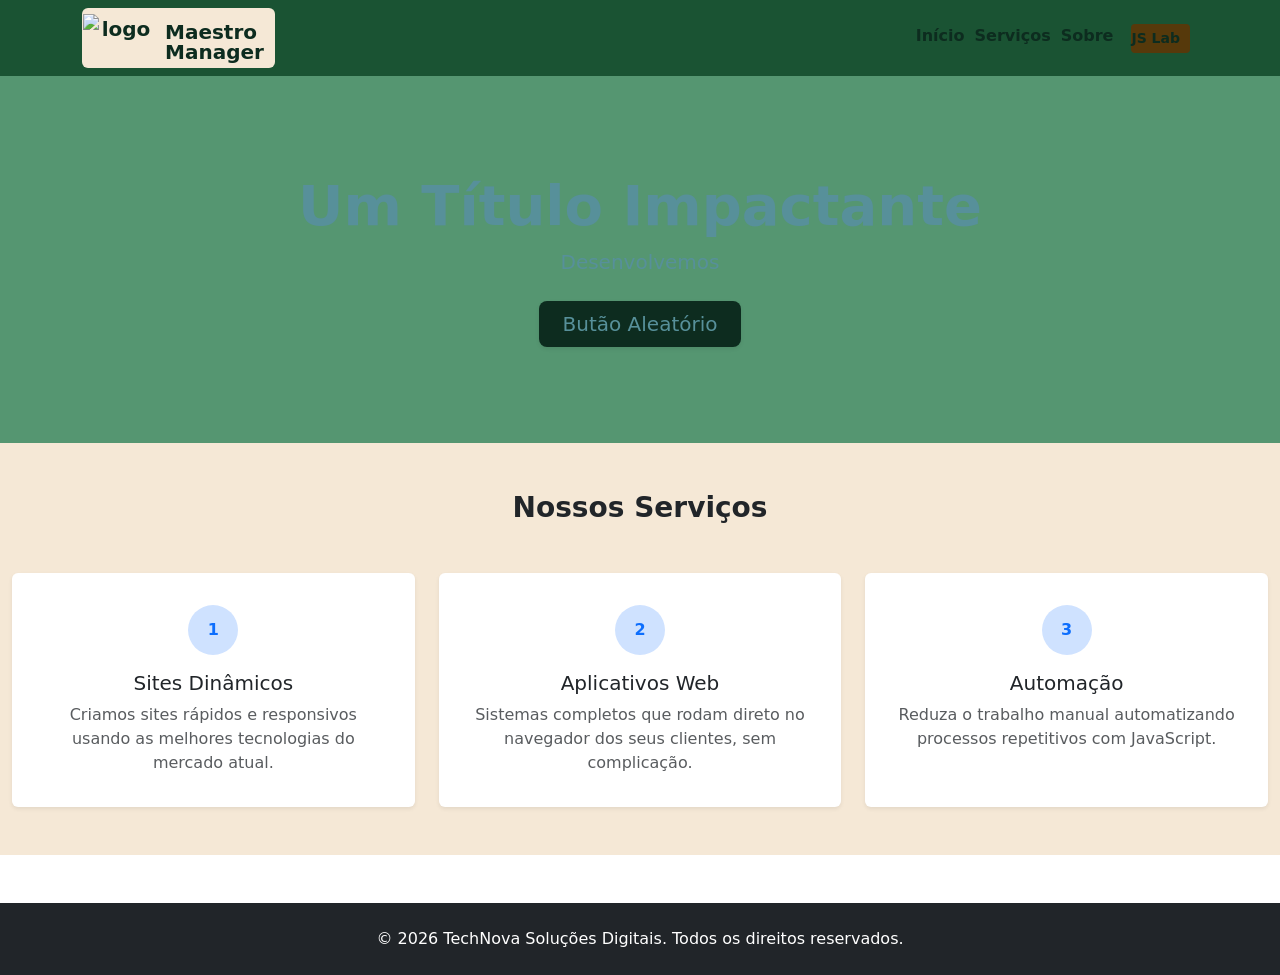
==== maestro-manager-front/pages/index/index.html @ a708f97d "Add lost files by upload." ====
<!DOCTYPE html>
<html lang="pt-BR">
    <head>
        <meta charset="UTF-8">
        <meta name="viewport" content="width=device-width, initial-scale=1.0">
        <title>Maestro Manager</title>
        <link rel="icon" href="../../favicon.svg" type="image/svg+xml">
        <link href="https://cdn.jsdelivr.net/npm/bootstrap@5.3.3/dist/css/bootstrap.min.css" rel="stylesheet" integrity="sha384-QWTKZyjpPEjISv5WaRU9OFeRpok6YctnYmDr5pNlyT2bRjXh0JMhjY6hW+ALEwIH" crossorigin="anonymous">
        <link rel="stylesheet" href="../../css/main.css">
    </head>
    <body>
        <nav id="home-page-navbar" class="navbar navbar-expand-lg sticky-top">
            <div class="container">
                <a id="navbar-brand" class="navbar-brand btn d-flex gap-1" href="../index/index.html">
                    <img src="../../main-logo.svg" alt="logo" class="me-2" style="width: 70px; height: 80 px;">
                    <div class="d-flex flex-column text-start lh-1">
                        <span class="fw-bold mt-2">Maestro</span>
                        <span>Manager</span>
                    </div>
                </a>
                <button class="navbar-toggler" type="button" data-bs-toggle="collapse" data-bs-target="#navbarNav" aria-controls="navbarNav" aria-expanded="false" aria-label="Toggle navigation">
                    <span class="navbar-toggler-icon"></span>
                </button>
                <div class="collapse navbar-collapse justify-content-end" id="navbar-nav">
                    <ul class="navbar-nav">
                        <li class="nav-item"><a class="nav-link active" href="#">Início</a></li>
                        <li class="nav-item"><a class="nav-link" href="#">Serviços</a></li>
                        <li class="nav-item"><a class="nav-link" href="#">Sobre</a></li>
                        <li class="nav-item"><a id="jslab-btn" class="btn btn-primary btn-sm m-2" href="../jslab/jslab.html">JS Lab</a></li>
                    </ul>
                </div>
            </div>
        </nav>

        <main>
            <section id="hero-section" class="text-center py-5">
                <div class="container my-5">
                    <h2 class="display-4 fw-bold">Um Título Impactante</h2>
                    <p class="lead mb-4">Desenvolvemos</p>
                    <button id="action-btn" class="btn btn-light btn-lg px-4 shadow-sm" title="Faiz Nada">
                        Butão Aleatório
                    </button>
                </div>
            </section>

            <section id="services-section" class="container-fluid d-flex flex-column py-5">
                <h3 class="text-center mb-5 fw-bold">Nossos Serviços</h3>
                <div class="row g-4">
                    
                    <div class="col-md-4">
                        <div class="card h-100 shadow-sm border-0 text-center p-3">
                            <div class="card-body">
                                <div class="bg-primary-subtle text-primary rounded-circle d-inline-flex align-items-center justify-content-center mb-3" style="width: 50px; height: 50px; font-weight: bold;">1</div>
                                <h4 class="card-title h5">Sites Dinâmicos</h4>
                                <p class="card-text text-muted">Criamos sites rápidos e responsivos usando as melhores tecnologias do mercado atual.</p>
                            </div>
                        </div>
                    </div>

                    <div class="col-md-4">
                        <div class="card h-100 shadow-sm border-0 text-center p-3">
                            <div class="card-body">
                                <div class="bg-primary-subtle text-primary rounded-circle d-inline-flex align-items-center justify-content-center mb-3" style="width: 50px; height: 50px; font-weight: bold;">2</div>
                                <h4 class="card-title h5">Aplicativos Web</h4>
                                <p class="card-text text-muted">Sistemas completos que rodam direto no navegador dos seus clientes, sem complicação.</p>
                            </div>
                        </div>
                    </div>

                    <div class="col-md-4">
                        <div class="card h-100 shadow-sm border-0 text-center p-3">
                            <div class="card-body">
                                <div class="bg-primary-subtle text-primary rounded-circle d-inline-flex align-items-center justify-content-center mb-3" style="width: 50px; height: 50px; font-weight: bold;">3</div>
                                <h4 class="card-title h5">Automação</h4>
                                <p class="card-text text-muted">Reduza o trabalho manual automatizando processos repetitivos com JavaScript.</p>
                            </div>
                        </div>
                    </div>

                </div>
            </section>
        </main>

        <footer class="bg-dark text-white text-center py-4 mt-5">
            <p class="mb-0">&copy; 2026 TechNova Soluções Digitais. Todos os direitos reservados.</p>
        </footer>

        <script src="https://cdn.jsdelivr.net/npm/bootstrap@5.3.3/dist/js/bootstrap.bundle.min.js" integrity="sha384-YvpcrYf0tY3lHB60NNkmXc5s9fDVZLESaAA55NDzOxhy9GkcIdslK1eN7N6jIeHz" crossorigin="anonymous"></script>
    </body>
</html>
---- maestro-manager-front/css/main.css ----
:root {
    --primary-color: #1A5333;
    --secondary-color: #559671;

    --accent-color: #0D2C1F;
    --accent-hover-color: #43584f; 

    --background-light-color: #F5E8D6;
    --background-dark-color: #7e766c;
    --foreground-primary-color: #C9D9DC;
    --foreground-alternative-color: #57909a;
    --foreground-secondary-color: #B5945F;
    --foreground-detail-color: #56390b;
}

/* Home Page Navbar */

#home-page-navbar.navbar {
    background-color: var(--primary-color);
}

#home-page-navbar a {
    color: var(--accent-color);
    font-weight: bold;
    padding-left: 0px;
    padding-right: 10px;
}

#navbar-brand {
    color: var(--accent-color);
    background-color: var(--background-light-color);
}

#jslab-btn {
    background-color: var(--foreground-detail-color);
    border: none;
}

/* Hero Section */

#hero-section {
    background-color: var(--secondary-color);
}

#hero-section h2,
#hero-section p {
    color: var(--foreground-alternative-color);
}

#action-btn {
    background-color: var(--accent-color);
    color: var(--foreground-alternative-color);
    border: none;
}

/* Services Section */

#services-section {
    background-color: var(--background-light-color);
}
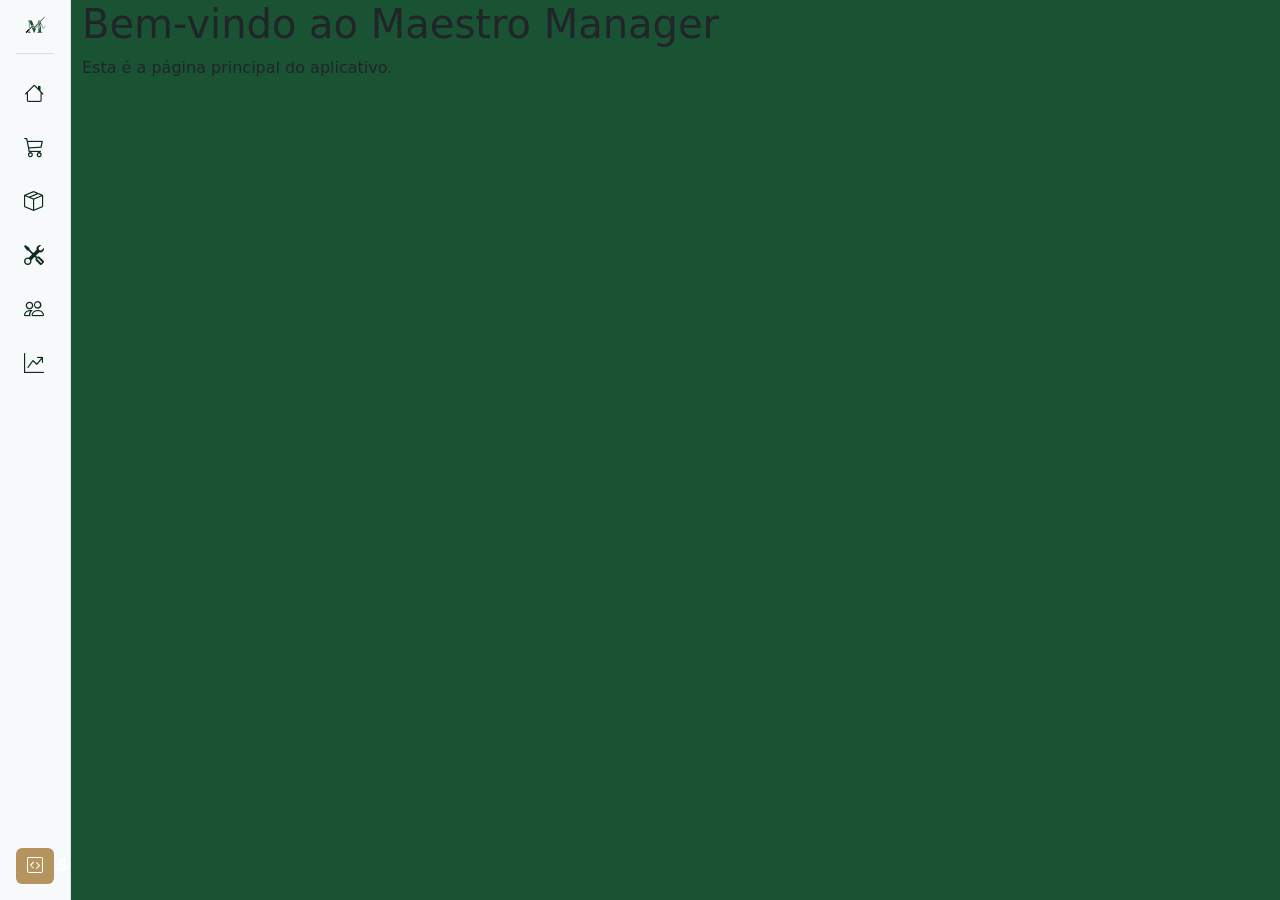
==== commit 284261bb: "Feat: Add new sidebar menu system." ====
--- a/maestro-manager-front/pages/index/index.html
+++ b/maestro-manager-front/pages/index/index.html
@@ -4,86 +4,83 @@
         <meta charset="UTF-8">
         <meta name="viewport" content="width=device-width, initial-scale=1.0">
         <title>Maestro Manager</title>
-        <link rel="icon" href="../../favicon.svg" type="image/svg+xml">
+        <link rel="icon" href="../../src/assets/imgs/favicon.svg" type="image/svg+xml">
+        <link rel="stylesheet" href="https://cdn.jsdelivr.net/npm/bootstrap-icons@1.11.3/font/bootstrap-icons.css">
         <link href="https://cdn.jsdelivr.net/npm/bootstrap@5.3.3/dist/css/bootstrap.min.css" rel="stylesheet" integrity="sha384-QWTKZyjpPEjISv5WaRU9OFeRpok6YctnYmDr5pNlyT2bRjXh0JMhjY6hW+ALEwIH" crossorigin="anonymous">
         <link rel="stylesheet" href="../../css/main.css">
     </head>
-    <body>
-        <nav id="home-page-navbar" class="navbar navbar-expand-lg sticky-top">
+    
+    <body style="background-color: var(--primary-color);">
+    
+        <aside class="sidebar-hover bg-light border-end d-flex flex-column p-3">
+
+            <a id="navbar-brand" class="d-flex align-items-center gap-2 text-decoration-none justify-content-center">
+                <img src="../../src/assets/imgs/full-logo.svg" alt="Full Logo" style="max-width: 70%; height: auto;" class="full-logo">
+                <img src="../../src/assets/imgs/main-logo.svg" alt="Logo Icon" style="max-width: 70%; height: auto;" class="main-logo">
+            </a>
+
+            <hr class="my-3 text-secondary" style="opacity: 0.2;">
+
+            <ul class="nav nav-pills flex-column mb-auto gap-2" id="sidebar-items">
+                <li class="nav-item">
+                    <a class="nav-link d-flex align-items-center gap-3" href="../index/index.html">
+                        <i class="bi bi-house fs-5"></i>
+                        <span class="nav-text">Painel Inicial</span>
+                    </a>
+                </li>
+                
+                <li class="nav-item">
+                    <a class="nav-link d-flex align-items-center gap-3" href="#">
+                        <i class="bi bi-cart3 fs-5"></i>
+                        <span class="nav-text">Ponto de Venda</span>
+                    </a>
+                </li>
+                
+                <li class="nav-item">
+                    <a class="nav-link d-flex align-items-center gap-3" href="#">
+                        <i class="bi bi-box-seam fs-5"></i>
+                        <span class="nav-text">Estoque & Produtos</span>
+                    </a>
+                </li>
+                
+                <li class="nav-item">
+                    <a class="nav-link d-flex align-items-center gap-3" href="#">
+                        <i class="bi bi-tools fs-5"></i> <span class="nav-text">Luthieria e Serviços</span>
+                    </a>
+                </li>   
+                
+                <li class="nav-item">
+                    <a class="nav-link d-flex align-items-center gap-3" href="#">
+                        <i class="bi bi-people fs-5"></i>
+                        <span class="nav-text">Clientes</span>
+                    </a>
+                </li>
+                
+                <li class="nav-item">
+                    <a class="nav-link d-flex align-items-center gap-3" href="#">
+                        <i class="bi bi-graph-up-arrow fs-5"></i>
+                        <span class="nav-text">Financeiro</span>
+                    </a>
+                </li>
+            </ul>
+
+            <div class="mt-2">
+                <a id="support-btn" class="btn w-100 fw-bold border-0" href="../support/support.html">
+                    <i class="bi bi-code-square me-2"></i> Suporte
+                </a>
+            </div>
+        </aside>
+
+        <main>
             <div class="container">
-                <a id="navbar-brand" class="navbar-brand btn d-flex gap-1" href="../index/index.html">
-                    <img src="../../main-logo.svg" alt="logo" class="me-2" style="width: 70px; height: 80 px;">
-                    <div class="d-flex flex-column text-start lh-1">
-                        <span class="fw-bold mt-2">Maestro</span>
-                        <span>Manager</span>
+                <div class="row">
+                    <div class="col-md-12">
+                        <h1>Bem-vindo ao Maestro Manager</h1>
+                        <p>Esta é a página principal do aplicativo.</p>
                     </div>
-                </a>
-                <button class="navbar-toggler" type="button" data-bs-toggle="collapse" data-bs-target="#navbarNav" aria-controls="navbarNav" aria-expanded="false" aria-label="Toggle navigation">
-                    <span class="navbar-toggler-icon"></span>
-                </button>
-                <div class="collapse navbar-collapse justify-content-end" id="navbar-nav">
-                    <ul class="navbar-nav">
-                        <li class="nav-item"><a class="nav-link active" href="#">Início</a></li>
-                        <li class="nav-item"><a class="nav-link" href="#">Serviços</a></li>
-                        <li class="nav-item"><a class="nav-link" href="#">Sobre</a></li>
-                        <li class="nav-item"><a id="jslab-btn" class="btn btn-primary btn-sm m-2" href="../jslab/jslab.html">JS Lab</a></li>
-                    </ul>
                 </div>
             </div>
-        </nav>
-
-        <main>
-            <section id="hero-section" class="text-center py-5">
-                <div class="container my-5">
-                    <h2 class="display-4 fw-bold">Um Título Impactante</h2>
-                    <p class="lead mb-4">Desenvolvemos</p>
-                    <button id="action-btn" class="btn btn-light btn-lg px-4 shadow-sm" title="Faiz Nada">
-                        Butão Aleatório
-                    </button>
-                </div>
-            </section>
-
-            <section id="services-section" class="container-fluid d-flex flex-column py-5">
-                <h3 class="text-center mb-5 fw-bold">Nossos Serviços</h3>
-                <div class="row g-4">
-                    
-                    <div class="col-md-4">
-                        <div class="card h-100 shadow-sm border-0 text-center p-3">
-                            <div class="card-body">
-                                <div class="bg-primary-subtle text-primary rounded-circle d-inline-flex align-items-center justify-content-center mb-3" style="width: 50px; height: 50px; font-weight: bold;">1</div>
-                                <h4 class="card-title h5">Sites Dinâmicos</h4>
-                                <p class="card-text text-muted">Criamos sites rápidos e responsivos usando as melhores tecnologias do mercado atual.</p>
-                            </div>
-                        </div>
-                    </div>
-
-                    <div class="col-md-4">
-                        <div class="card h-100 shadow-sm border-0 text-center p-3">
-                            <div class="card-body">
-                                <div class="bg-primary-subtle text-primary rounded-circle d-inline-flex align-items-center justify-content-center mb-3" style="width: 50px; height: 50px; font-weight: bold;">2</div>
-                                <h4 class="card-title h5">Aplicativos Web</h4>
-                                <p class="card-text text-muted">Sistemas completos que rodam direto no navegador dos seus clientes, sem complicação.</p>
-                            </div>
-                        </div>
-                    </div>
-
-                    <div class="col-md-4">
-                        <div class="card h-100 shadow-sm border-0 text-center p-3">
-                            <div class="card-body">
-                                <div class="bg-primary-subtle text-primary rounded-circle d-inline-flex align-items-center justify-content-center mb-3" style="width: 50px; height: 50px; font-weight: bold;">3</div>
-                                <h4 class="card-title h5">Automação</h4>
-                                <p class="card-text text-muted">Reduza o trabalho manual automatizando processos repetitivos com JavaScript.</p>
-                            </div>
-                        </div>
-                    </div>
-
-                </div>
-            </section>
         </main>
-
-        <footer class="bg-dark text-white text-center py-4 mt-5">
-            <p class="mb-0">&copy; 2026 TechNova Soluções Digitais. Todos os direitos reservados.</p>
-        </footer>
 
         <script src="https://cdn.jsdelivr.net/npm/bootstrap@5.3.3/dist/js/bootstrap.bundle.min.js" integrity="sha384-YvpcrYf0tY3lHB60NNkmXc5s9fDVZLESaAA55NDzOxhy9GkcIdslK1eN7N6jIeHz" crossorigin="anonymous"></script>
     </body>
--- a/maestro-manager-front/css/main.css
+++ b/maestro-manager-front/css/main.css
@@ -13,49 +13,100 @@
     --foreground-detail-color: #56390b;
 }
 
-/* Home Page Navbar */
+/* Home Page Side Bar */
 
-#home-page-navbar.navbar {
+#home-page-sidebar {
+    background-color: var(--foreground-primary-color);
+    justify-content: center;
+}
+
+#support-btn {
+    background-color: var(--foreground-secondary-color);
+    color: #fff;
+    font-weight: bold;
+}
+
+#support-btn:hover {
+    background-color: var(--foreground-detail-color);
+}
+
+#support-btn .bi-code-square {
+    font-size: 1rem;
+}
+
+.sidebar-hover #support-btn {
+    padding-left: 11px;
+}
+
+#sidebar-items .nav-link {
+    color: var(--accent-color);
+    font-weight: 500;
+    transition: background-color 0.3s, color 0.3s;
+}
+
+.nav-link:hover {
     background-color: var(--primary-color);
 }
 
-#home-page-navbar a {
-    color: var(--accent-color);
-    font-weight: bold;
-    padding-left: 0px;
-    padding-right: 10px;
+.nav-link:hover .nav-text,
+.nav-link:hover i {
+    color: #fff;
 }
 
-#navbar-brand {
-    color: var(--accent-color);
-    background-color: var(--background-light-color);
+/* Sidebar Hidden State */
+.sidebar-hover {
+    width: 71px;             
+    min-height: 100vh;
+    transition: width 0.3s ease-in-out; 
+    overflow: hidden;        
+    white-space: nowrap;    
+    position: fixed;       
+    z-index: 1000;
 }
 
-#jslab-btn {
-    background-color: var(--foreground-detail-color);
-    border: none;
+.sidebar-hover .nav-text,
+.sidebar-hover .logo-text {
+    opacity: 0;
+    transition: opacity 0.2s ease-in-out;
+    pointer-events: none;
 }
 
-/* Hero Section */
-
-#hero-section {
-    background-color: var(--secondary-color);
+/* Sidebar Expanded State */
+.sidebar-hover:hover {
+    width: 280px;            
+    box-shadow: 4px 0 15px rgba(0,0,0,0.05);
 }
 
-#hero-section h2,
-#hero-section p {
-    color: var(--foreground-alternative-color);
+.sidebar-hover:hover .nav-text,
+.sidebar-hover:hover .logo-text {
+    opacity: 1;
+    transition-delay: 0.1s;  
+    pointer-events: auto;
 }
 
-#action-btn {
-    background-color: var(--accent-color);
-    color: var(--foreground-alternative-color);
-    border: none;
+.sidebar-hover .nav-link {
+    padding-left: 0.5rem;   
 }
 
-/* Services Section */
-
-#services-section {
-    background-color: var(--background-light-color);
+/* Switch between logos */
+.sidebar-hover .full-logo {
+    display: none; 
 }
 
+.sidebar-hover .main-logo {
+    display: block; 
+}
+
+.sidebar-hover:hover .main-logo {
+    display: none; 
+}
+
+.sidebar-hover:hover .full-logo {
+    display: block;
+    animation: smoothFadeIn 0.7s ease-in-out forwards; 
+}
+
+@keyframes smoothFadeIn {
+    from { opacity: 0; }
+    to { opacity: 1; }
+}
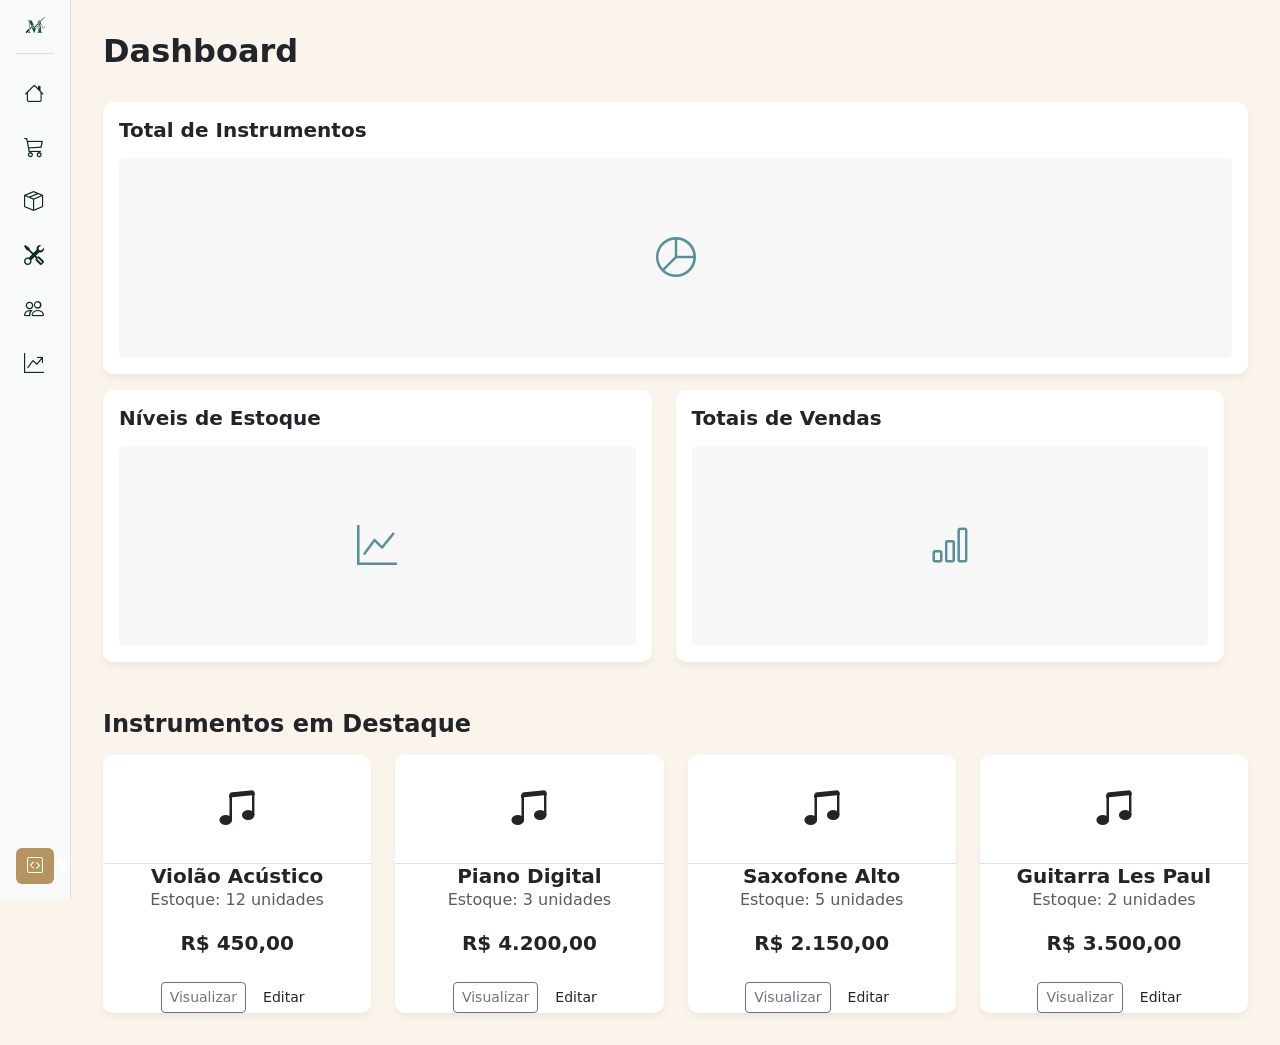
==== commit d4ef87f3: "Feat: HomePage outline." ====
--- a/maestro-manager-front/pages/index/index.html
+++ b/maestro-manager-front/pages/index/index.html
@@ -10,7 +10,7 @@
         <link rel="stylesheet" href="../../css/main.css">
     </head>
     
-    <body style="background-color: var(--primary-color);">
+    <body>
     
         <aside class="sidebar-hover bg-light border-end d-flex flex-column p-3">
 
@@ -72,16 +72,49 @@
         </aside>
 
         <main>
-            <div class="container">
-                <div class="row">
-                    <div class="col-md-12">
-                        <h1>Bem-vindo ao Maestro Manager</h1>
-                        <p>Esta é a página principal do aplicativo.</p>
+            <div class="d-flex justify-content-between align-items-center mb-4">
+                <h1 class="h2 fw-bold">Dashboard</h1>
+            </div>
+
+            <div class="column mb-4 g-4">
+                <div class="col-md-12 mb-3">
+                    <div class="dashboard-card h-100 p-3">
+                        <h5 class="fw-bold">Total de Instrumentos</h5>
+                        <div class="placeholder-chart mt-3">
+                            <i class="bi bi-pie-chart fs-1"></i>
+                        </div>
                     </div>
                 </div>
+                
+                <div class="row col-md-12">
+                    <div class="col-md-6">
+                        <div class="dashboard-card h-100 p-3">
+                            <h5 class="fw-bold">Níveis de Estoque</h5>
+                            <div class="placeholder-chart mt-3">
+                                <i class="bi bi-graph-up fs-1"></i>
+                            </div>
+                        </div>
+                    </div>
+
+                    <div class="col-md-6">
+                        <div class="dashboard-card h-100 p-3">
+                            <h5 class="fw-bold">Totais de Vendas</h5>
+                            <div class="placeholder-chart mt-3">
+                                <i class="bi bi-bar-chart fs-1"></i>
+                            </div>
+                        </div>
+                    </div>
+                </div>
+            </div>
+
+            <!-- Instruments Grade -->
+            <h4 class="fw-bold mb-3 mt-5">Instrumentos em Destaque</h4>
+            <div id="featured-instruments" class="row g-4">
+                <!-- Featured instruments will be dynamically inserted here -->
             </div>
         </main>
 
         <script src="https://cdn.jsdelivr.net/npm/bootstrap@5.3.3/dist/js/bootstrap.bundle.min.js" integrity="sha384-YvpcrYf0tY3lHB60NNkmXc5s9fDVZLESaAA55NDzOxhy9GkcIdslK1eN7N6jIeHz" crossorigin="anonymous"></script>
+        <script src="./index.js"></script>
     </body>
 </html>
--- a/maestro-manager-front/css/main.css
+++ b/maestro-manager-front/css/main.css
@@ -5,7 +5,7 @@
     --accent-color: #0D2C1F;
     --accent-hover-color: #43584f; 
 
-    --background-light-color: #F5E8D6;
+    --background-light-color: #f5e8d672;
     --background-dark-color: #7e766c;
     --foreground-primary-color: #C9D9DC;
     --foreground-alternative-color: #57909a;
@@ -110,3 +110,40 @@
     from { opacity: 0; }
     to { opacity: 1; }
 }
+
+/* Home Page */
+
+body {
+    background-color: var(--background-light-color); 
+}
+
+main {
+    margin-left: 71px;
+    padding: 2rem;
+    transition: margin-left 0.3s ease-in-out;
+}
+
+/* Cards style */
+.dashboard-card {
+    background-color: white;
+    border: none;
+    border-radius: 10px;
+    box-shadow: 0 4px 6px rgba(0, 0, 0, 0.05);
+    transition: transform 0.2s;
+}
+
+.dashboard-card:hover {
+    transform: translateY(-1px);
+}
+
+/* Placeholders for the charts */
+.placeholder-chart {
+    height: 200px;
+    background-color: rgba(0,0,0,0.03);
+    display: flex;
+    align-items: center;
+    justify-content: center;
+    color: var(--foreground-alternative-color);
+    border-radius: 5px;
+}
+
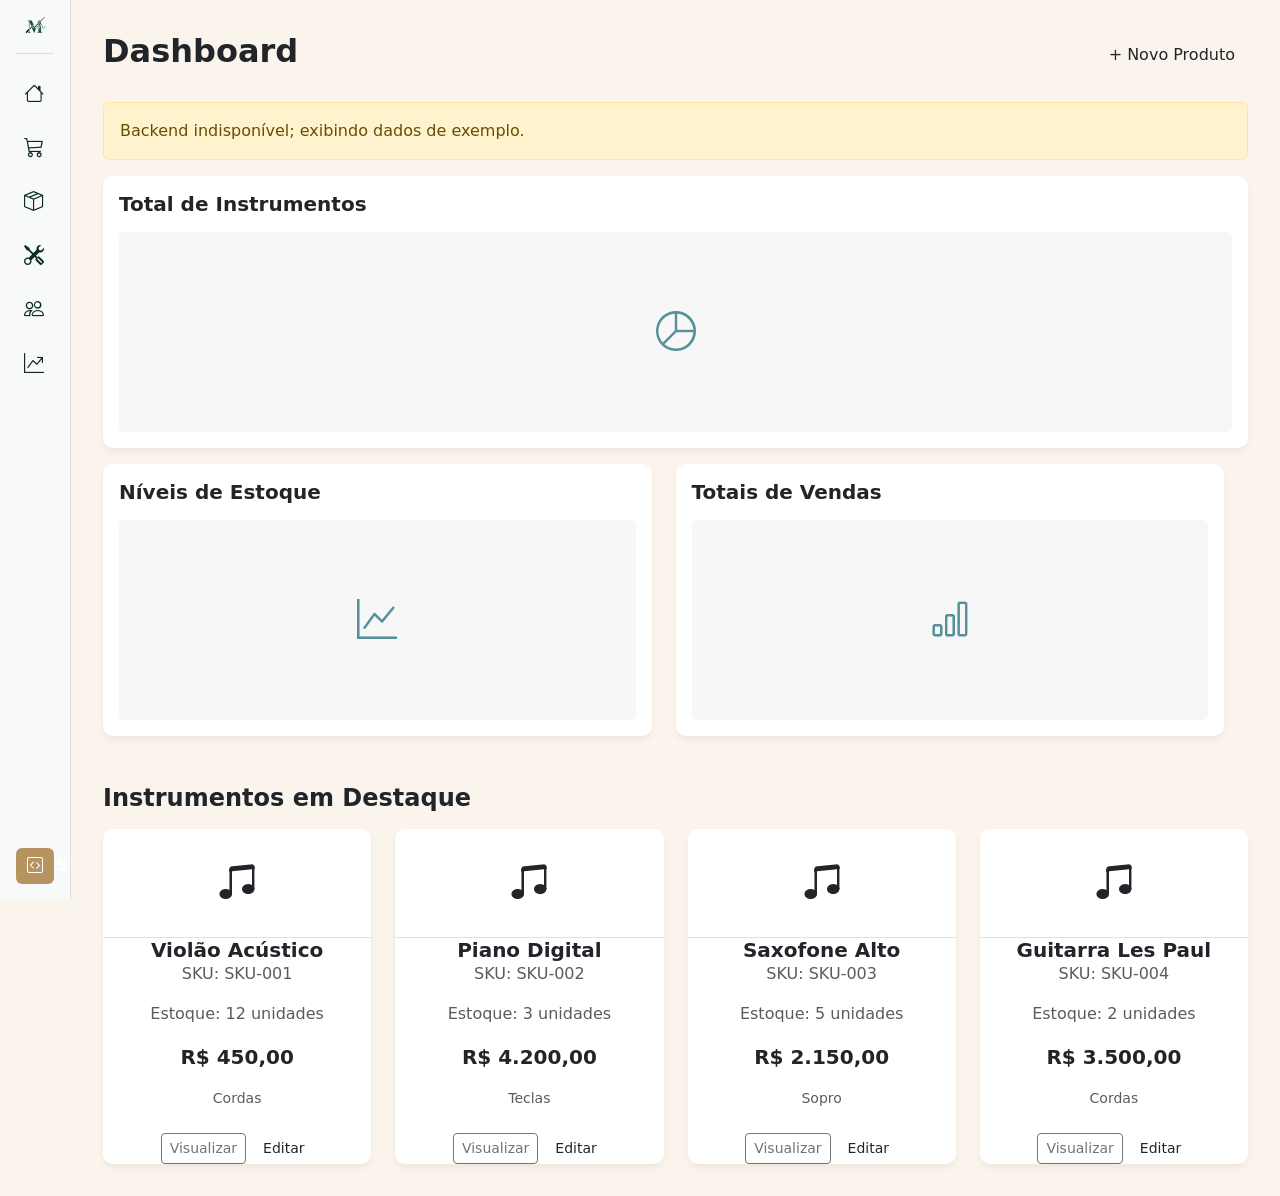
==== commit ee8e70f1: "." ====
--- a/maestro-manager-front/pages/index/index.html
+++ b/maestro-manager-front/pages/index/index.html
@@ -74,7 +74,12 @@
         <main>
             <div class="d-flex justify-content-between align-items-center mb-4">
                 <h1 class="h2 fw-bold">Dashboard</h1>
+                <button class="btn btn-maestro" data-bs-toggle="modal" data-bs-target="#product-modal">
+                    + Novo Produto
+                </button>
             </div>
+
+            <div id="feedback-message" class="alert d-none" role="alert"></div>
 
             <div class="column mb-4 g-4">
                 <div class="col-md-12 mb-3">
@@ -114,6 +119,46 @@
             </div>
         </main>
 
+        <div class="modal fade" id="product-modal" tabindex="-1" aria-labelledby="product-modal-label" aria-hidden="true">
+            <div class="modal-dialog">
+                <div class="modal-content">
+                    <form id="product-form">
+                        <div class="modal-header">
+                            <h5 class="modal-title" id="product-modal-label">Adicionar produto</h5>
+                            <button type="button" class="btn-close" data-bs-dismiss="modal" aria-label="Close"></button>
+                        </div>
+                        <div class="modal-body">
+                            <div class="mb-3">
+                                <label for="product-sku" class="form-label">SKU</label>
+                                <input type="text" class="form-control" id="product-sku" name="sku" required>
+                            </div>
+                            <div class="mb-3">
+                                <label for="product-name" class="form-label">Nome</label>
+                                <input type="text" class="form-control" id="product-name" name="name" required>
+                            </div>
+                            <div class="mb-3">
+                                <label for="product-price" class="form-label">Preço</label>
+                                <input type="number" step="0.01" min="0" class="form-control" id="product-price" name="price" required>
+                            </div>
+                            <div class="mb-3">
+                                <label for="product-stock" class="form-label">Estoque</label>
+                                <input type="number" min="0" class="form-control" id="product-stock" name="current_stock" required>
+                            </div>
+                            <div class="mb-3">
+                                <label for="product-category" class="form-label">Categoria</label>
+                                <input type="text" class="form-control" id="product-category" name="category" placeholder="Ex: Cordas">
+                            </div>
+                        </div>
+                        <div class="modal-footer">
+                            <button type="button" class="btn btn-secondary" data-bs-dismiss="modal">Cancelar</button>
+                            <button type="submit" class="btn btn-maestro">Salvar produto</button>
+                        </div>
+                    </form>
+                </div>
+            </div>
+        </div>
+
+        <script src="../../config.js"></script>
         <script src="https://cdn.jsdelivr.net/npm/bootstrap@5.3.3/dist/js/bootstrap.bundle.min.js" integrity="sha384-YvpcrYf0tY3lHB60NNkmXc5s9fDVZLESaAA55NDzOxhy9GkcIdslK1eN7N6jIeHz" crossorigin="anonymous"></script>
         <script src="./index.js"></script>
     </body>
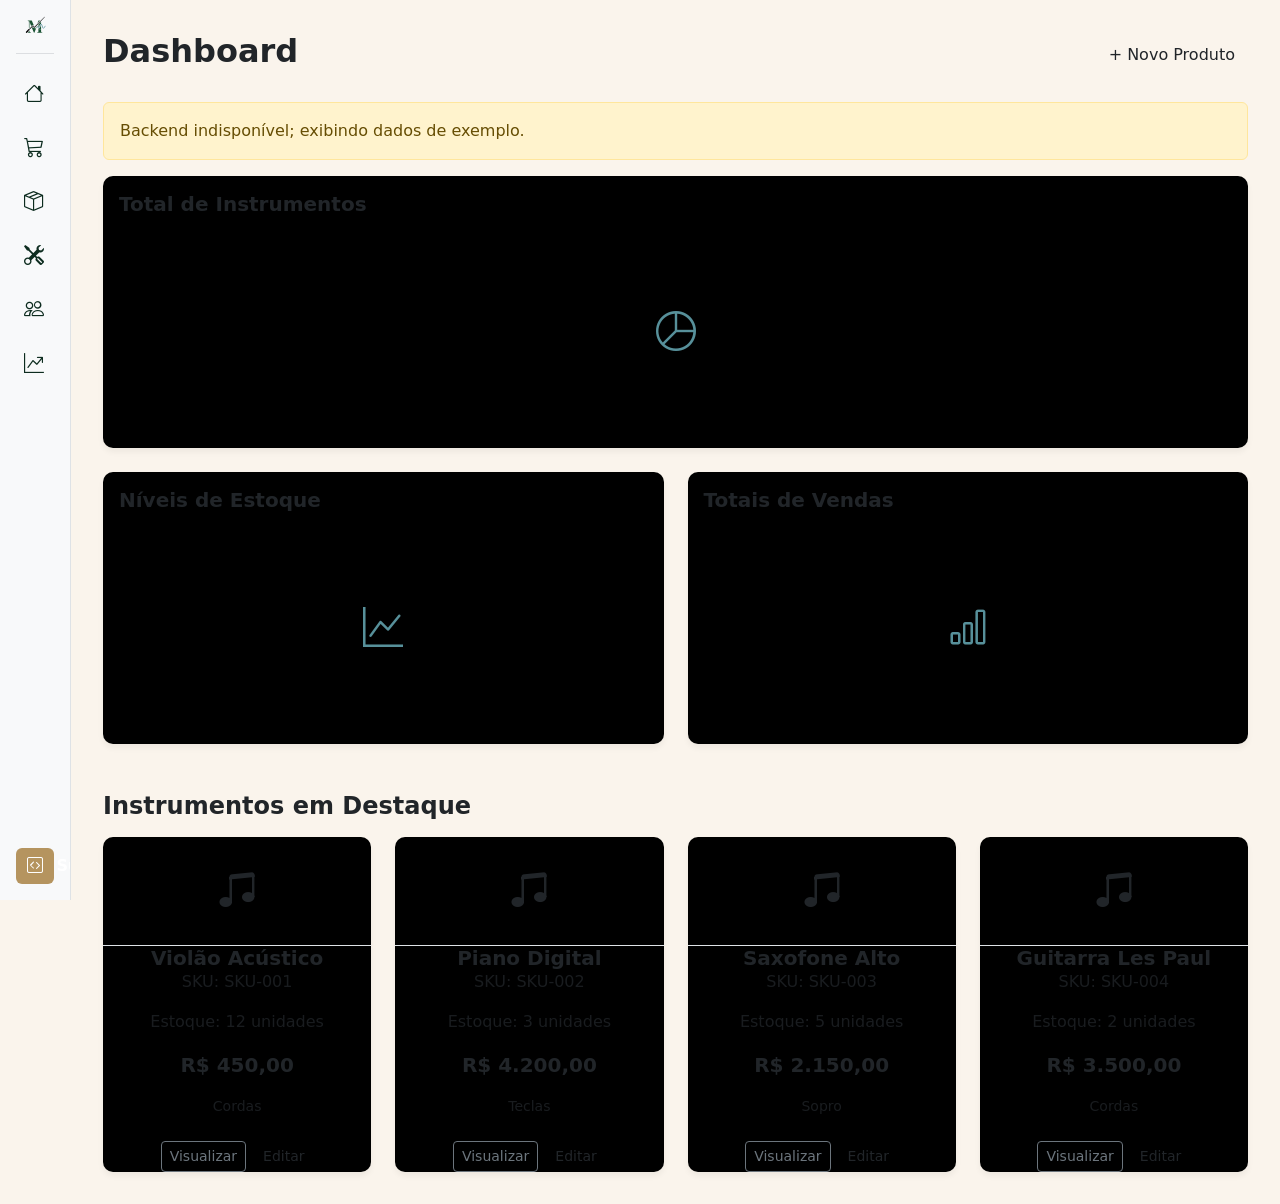
==== commit 1c4df4f3: "." ====
--- a/maestro-manager-front/pages/index/index.html
+++ b/maestro-manager-front/pages/index/index.html
@@ -81,8 +81,8 @@
 
             <div id="feedback-message" class="alert d-none" role="alert"></div>
 
-            <div class="column mb-4 g-4">
-                <div class="col-md-12 mb-3">
+            <div class="row mb-4 g-4">
+                <div class="col-md-12">
                     <div class="dashboard-card h-100 p-3">
                         <h5 class="fw-bold">Total de Instrumentos</h5>
                         <div class="placeholder-chart mt-3">
@@ -91,22 +91,20 @@
                     </div>
                 </div>
                 
-                <div class="row col-md-12">
-                    <div class="col-md-6">
-                        <div class="dashboard-card h-100 p-3">
-                            <h5 class="fw-bold">Níveis de Estoque</h5>
-                            <div class="placeholder-chart mt-3">
-                                <i class="bi bi-graph-up fs-1"></i>
-                            </div>
+                <div class="col-md-6">
+                    <div class="dashboard-card h-100 p-3">
+                        <h5 class="fw-bold">Níveis de Estoque</h5>
+                        <div class="placeholder-chart mt-3">
+                            <i class="bi bi-graph-up fs-1"></i>
                         </div>
                     </div>
+                </div>
 
-                    <div class="col-md-6">
-                        <div class="dashboard-card h-100 p-3">
-                            <h5 class="fw-bold">Totais de Vendas</h5>
-                            <div class="placeholder-chart mt-3">
-                                <i class="bi bi-bar-chart fs-1"></i>
-                            </div>
+                <div class="col-md-6">
+                    <div class="dashboard-card h-100 p-3">
+                        <h5 class="fw-bold">Totais de Vendas</h5>
+                        <div class="placeholder-chart mt-3">
+                            <i class="bi bi-bar-chart fs-1"></i>
                         </div>
                     </div>
                 </div>
--- a/maestro-manager-front/css/main.css
+++ b/maestro-manager-front/css/main.css
@@ -125,7 +125,7 @@
 
 /* Cards style */
 .dashboard-card {
-    background-color: white;
+    background-color: black;
     border: none;
     border-radius: 10px;
     box-shadow: 0 4px 6px rgba(0, 0, 0, 0.05);
@@ -133,7 +133,7 @@
 }
 
 .dashboard-card:hover {
-    transform: translateY(-1px);
+    transform: translateY(-2px);
 }
 
 /* Placeholders for the charts */
